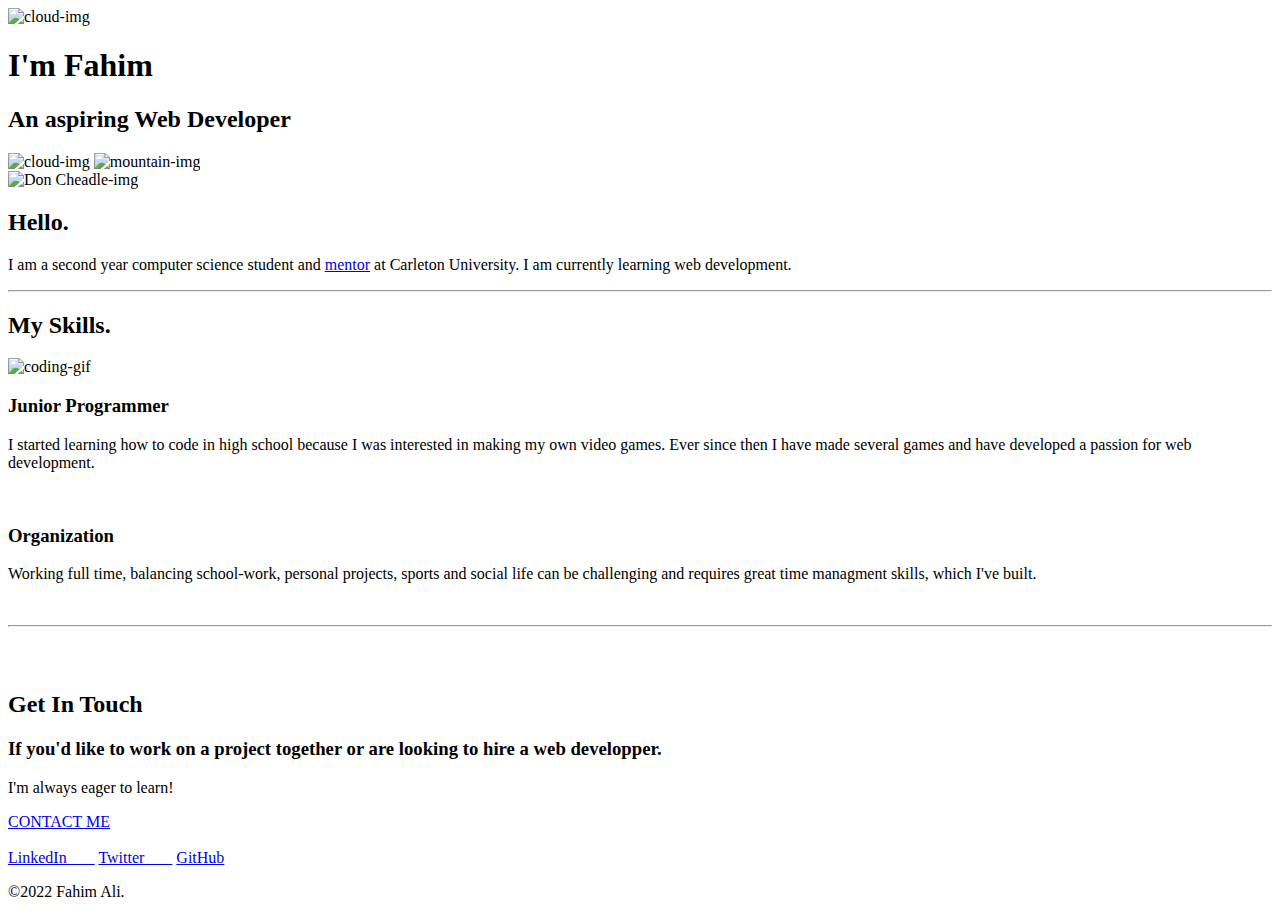
==== CSS - My Site/index.html @ 292a2800 "website- CSS and HTML" ====
<!DOCTYPE html>
<html lang="en" dir="ltr">
  <head>
    <meta charset="utf-8">
    <title>Fahim Ali</title>
    <link rel="stylesheet" href="C:\Users\fahim\Documents\Web development\CSS - My Site\css\styles.css">
    <link rel="icon" href="favicon.ico">
    <link rel="preconnect" href="https://fonts.googleapis.com"><link rel="preconnect" href="https://fonts.gstatic.com" crossorigin><link href="https://fonts.googleapis.com/css2?family=Merriweather&family=Montserrat&family=Sacramento&display=swap" rel="stylesheet">
  </head>
  <body>
    <div class="top-container">
      <img class = "top-cloud" src="C:\Users\fahim\Documents\Web development\CSS - My Site\images\cloud.png" alt="cloud-img">
      <h1>I'm Fahim</h1>
      <h2 >An aspiring <span class = "web">Web</span> Developer</h2>
      <img class= "bottom-cloud" src="C:\Users\fahim\Documents\Web development\CSS - My Site\images\cloud.png" alt="cloud-img">
      <img src="C:\Users\fahim\Documents\Web development\CSS - My Site\images\mountain.png" alt="mountain-img">
    </div>

    <div class="middle-container">
      <div class="profile">
        <img class = "circular" src="https://m.media-amazon.com/images/M/MV5BNDMxNDM3MzY5N15BMl5BanBnXkFtZTcwMjkzOTY4MQ@@._V1_UY264_CR14,0,178,264_AL_.jpg" alt="Don Cheadle-img">
        <h2>Hello.</h2>
        <p class = "intro">I am a second year computer science student and <a href="https://sssc.carleton.ca/mentor/fahim"> mentor</a> at Carleton University. I am currently learning web development.</p>
      </div>
      <hr>
      <div class="skills">
        <h2>My Skills.</h2>
        <div class="skill-row">
          <img class="circular programming-img" src="https://media0.giphy.com/media/qgQUggAC3Pfv687qPC/giphy.gif?cid=ecf05e47bhyo5qmhn0kt7eobqgqe29g882jc502qt652wsgo&rid=giphy.gif&ct=g" alt="coding-gif">
          <h3>Junior Programmer</h3>
          <p>I started learning how to code in high school because I was interested in making my own video games. Ever since then I have made several games and have developed a passion for web development.</p>
        </div>
        <div class="skill-row">
          <img class="circular organization-img" src="https://cdn-icons-png.flaticon.com/512/3300/3300090.png" alt="">
          <h3>Organization</h3>
          <p class = "org-desc">Working full time, balancing school-work, personal projects, sports and social life can be challenging and requires great time managment skills, which I've built.</p>
          <br />
        </div>
      </div>
      <hr>
      <div class="contact-me">
        <br />
        <br />
        <h2>Get In Touch</h2>
        <h3>If you'd like to work on a project together or are looking to hire a web developper.</h3>
        <p class = "textAbove">I'm always eager to learn!</p>
        <a class="btn" href="mailto:fahimmuhebi252@gmail.com">CONTACT ME</a>
        <br />
        <br />
      </div>
    </div>


    <div class="bottom-container">
      <a class="footer-link" href="https://www.linkedin.com/in/fahim-ali-b55b441a1/">LinkedIn &emsp;&ensp;</a>
      <a class="footer-link" href="https://twitter.com/">Twitter &emsp;&ensp;</a>
      <a class="footer-link" href="https://github.com/Fahim091">GitHub</a>
      <p class = "owner">©2022 Fahim Ali.</p>
    </div>

  </body>
</html>
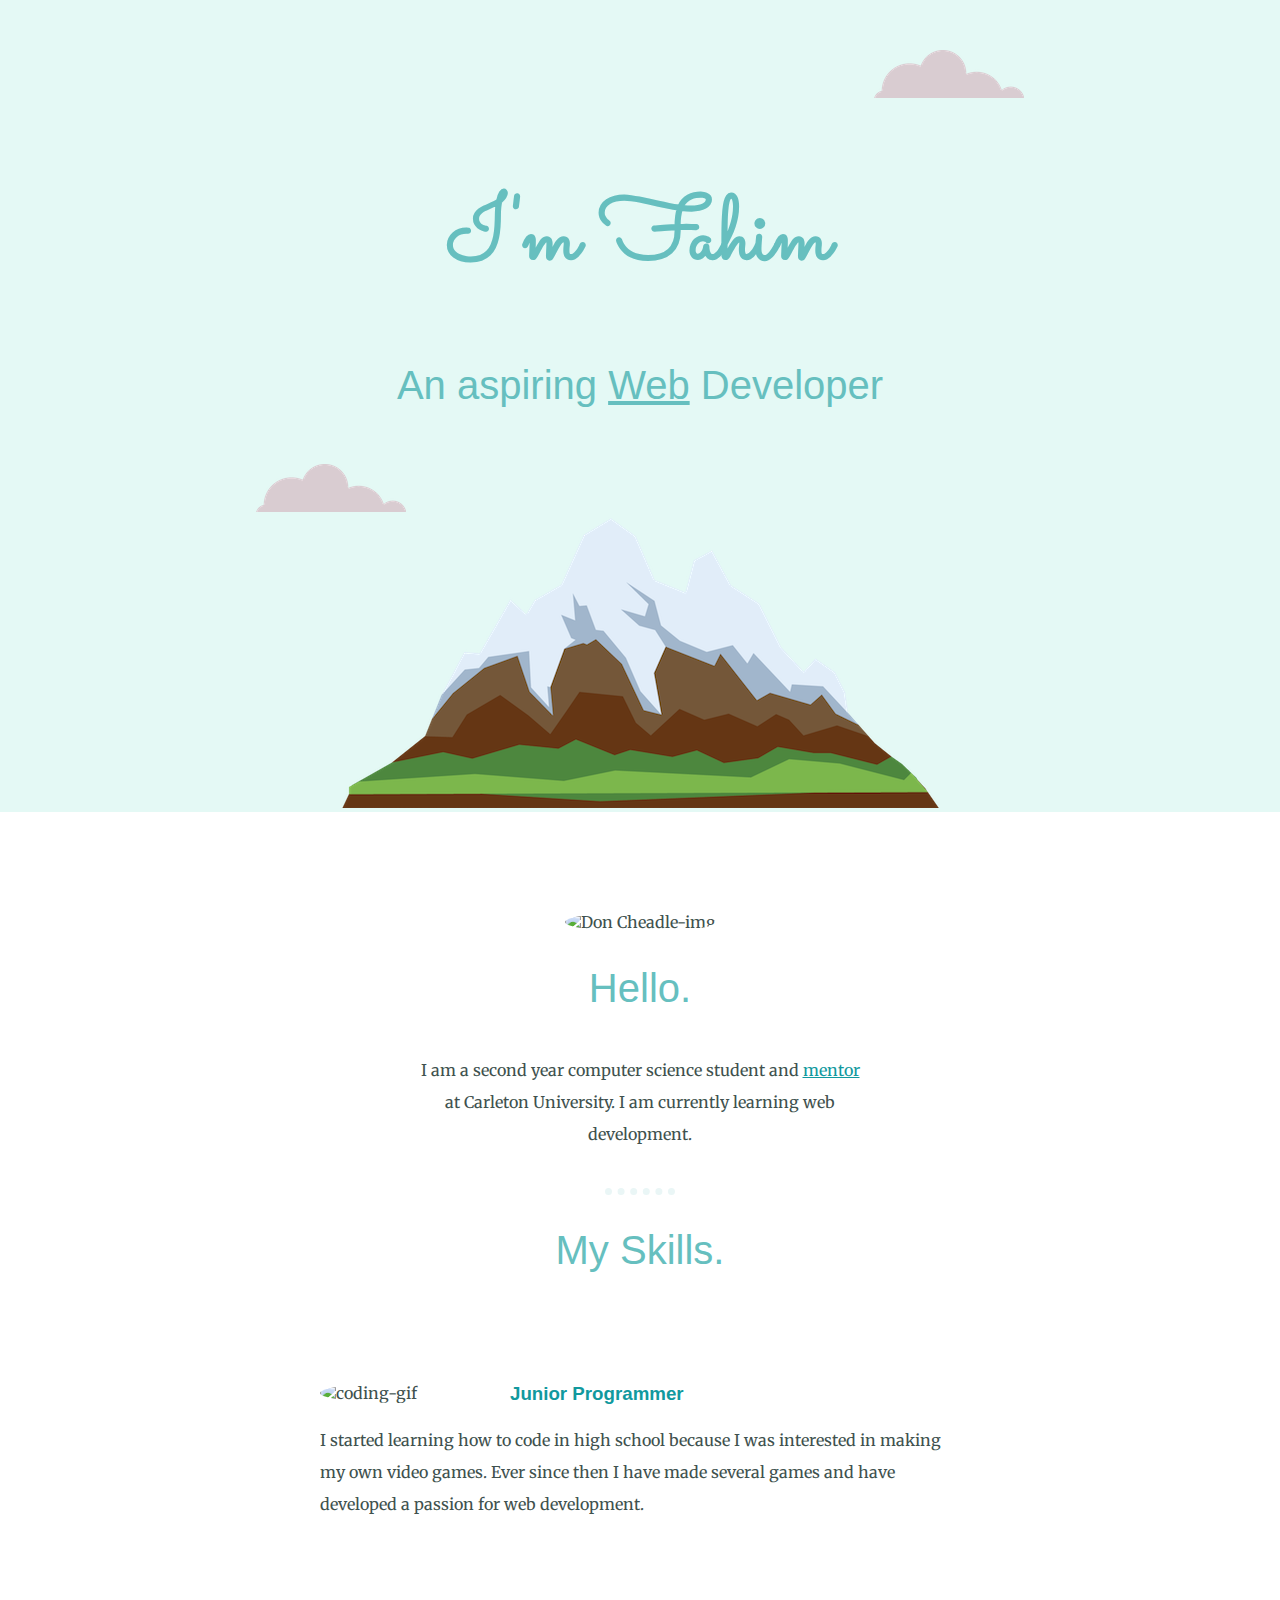
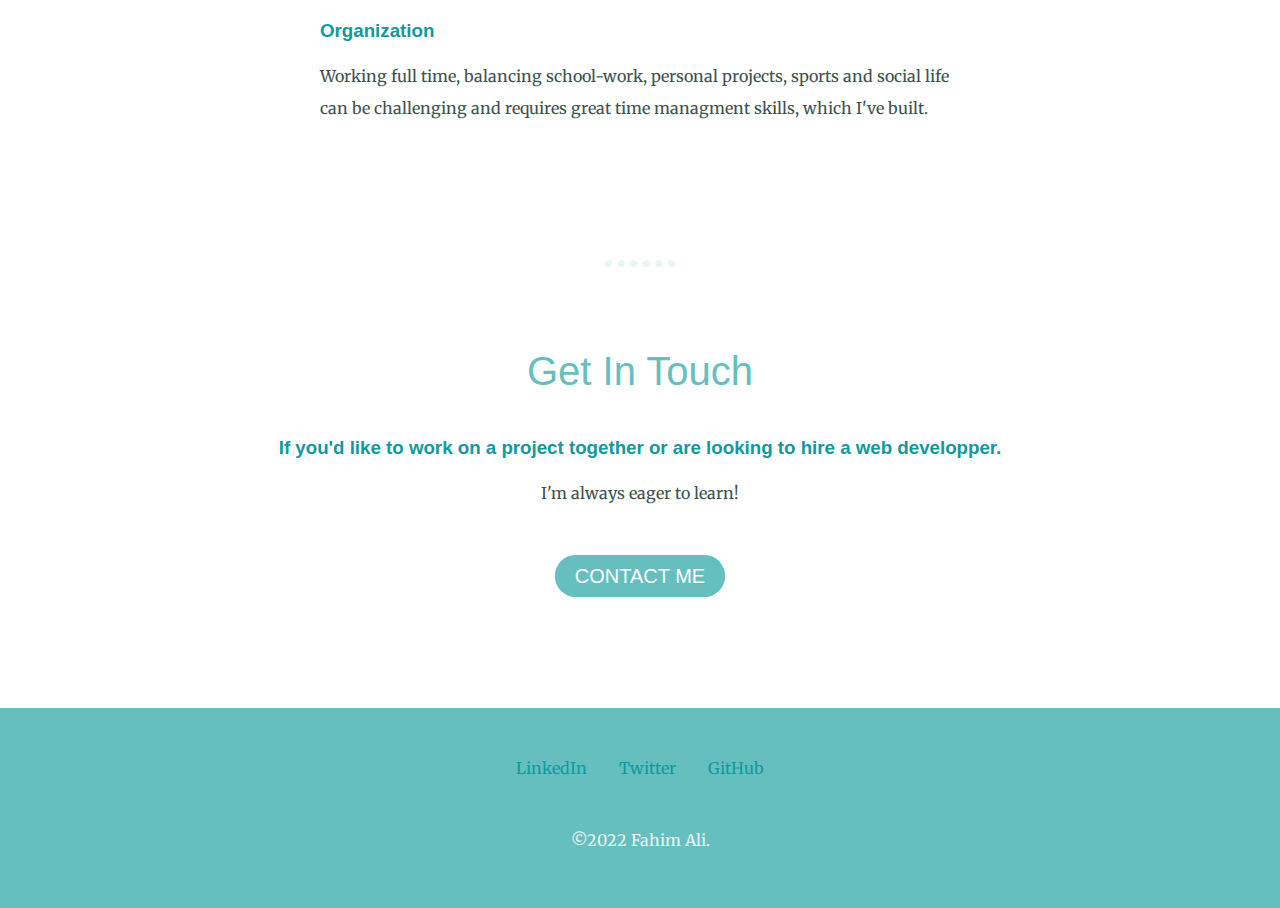
==== commit 6db94a9a: "image changes" ====
--- a/CSS - My Site/index.html
+++ b/CSS - My Site/index.html
@@ -3,17 +3,17 @@
   <head>
     <meta charset="utf-8">
     <title>Fahim Ali</title>
-    <link rel="stylesheet" href="C:\Users\fahim\Documents\Web development\CSS - My Site\css\styles.css">
+    <link rel="stylesheet" href="./css/styles.css">
     <link rel="icon" href="favicon.ico">
     <link rel="preconnect" href="https://fonts.googleapis.com"><link rel="preconnect" href="https://fonts.gstatic.com" crossorigin><link href="https://fonts.googleapis.com/css2?family=Merriweather&family=Montserrat&family=Sacramento&display=swap" rel="stylesheet">
   </head>
   <body>
     <div class="top-container">
-      <img class = "top-cloud" src="C:\Users\fahim\Documents\Web development\CSS - My Site\images\cloud.png" alt="cloud-img">
+      <img class = "top-cloud" src="./images/cloud.png" alt="cloud-img">
       <h1>I'm Fahim</h1>
       <h2 >An aspiring <span class = "web">Web</span> Developer</h2>
-      <img class= "bottom-cloud" src="C:\Users\fahim\Documents\Web development\CSS - My Site\images\cloud.png" alt="cloud-img">
-      <img src="C:\Users\fahim\Documents\Web development\CSS - My Site\images\mountain.png" alt="mountain-img">
+      <img class= "bottom-cloud" src="./images/cloud.png" alt="cloud-img">
+      <img src="./images/mountain.png" alt="mountain-img">
     </div>
 
     <div class="middle-container">
--- a/CSS - My Site/css/styles.css
+++ b/CSS - My Site/css/styles.css
@@ -0,0 +1,151 @@
+body {
+  background-color: white;
+  margin: 0;
+  text-align: center;
+  font-family: 'Merriweather', serif;
+  color: #40514E;
+}
+
+h1 {
+  margin: 50px auto 0 auto;
+  font-size: 5.625rem;
+  font-family: 'Sacramento', cursive;
+  color: #66BFBF;
+  line-height: 2;
+}
+
+h2 {
+  font-family: 'Monsterrat', sans-serif;
+  font-size: 2.5rem;
+  color: #66BFBF;
+  font-weight: normal;
+  padding-bottom: 10px;
+}
+
+h3 {
+    font-family: 'Monsterrat', sans-serif;
+    color: #11999E;
+}
+
+a {
+  color: #11999E;
+}
+
+hr {
+  width: 70px;
+  border: 7px dotted;
+  border-style: none none dotted;
+  color: #EAF6F6;
+}
+
+p {
+  line-height: 2;
+}
+
+.btn {
+  background: #66BFBF;
+  background-image: -webkit-linear-gradient(top, #66BFBF, #66BFBF);
+  background-image: -moz-linear-gradient(top, #66BFBF, #66BFBF);
+  background-image: -ms-linear-gradient(top, #66BFBF, #66BFBF);
+  background-image: -o-linear-gradient(top, #66BFBF, #66BFBF);
+  background-image: linear-gradient(to bottom, #66BFBF, #66BFBF);
+  -webkit-border-radius: 28;
+  -moz-border-radius: 28;
+  border-radius: 28px;
+  font-family: Arial;
+  color: #ffffff;
+  font-size: 20px;
+  padding: 10px 20px 10px 20px;
+  text-decoration: none;
+}
+
+.btn:hover {
+  background: #3cb0fd;
+  background-image: -webkit-linear-gradient(top, #3cb0fd, #3498db);
+  background-image: -moz-linear-gradient(top, #3cb0fd, #3498db);
+  background-image: -ms-linear-gradient(top, #3cb0fd, #3498db);
+  background-image: -o-linear-gradient(top, #3cb0fd, #3498db);
+  background-image: linear-gradient(to bottom, #3cb0fd, #3498db);
+  text-decoration: none;
+}
+                          /*** Classes */
+.circular {
+  border-radius: 100%;
+}
+
+.top-container {
+  background-color: #E4F9F5;
+  padding-top: 100px;
+  position: relative;
+}
+
+
+.web {
+  text-decoration: underline;
+}
+
+.bottom-cloud {
+  position: absolute;
+  left: 20%;
+  bottom: 300px;
+}
+
+.top-cloud {
+  position: absolute;
+  right: 20%;
+  top: 50px;
+}
+
+.skill-row {
+  width: 50%;
+  margin: 100px auto 100px auto;
+  text-align: left;
+}
+
+.programming-img {
+  width: 25%;
+  float: left;
+  margin-right: 30px;
+}
+
+.organization-img {
+  width: 25%;
+  float: right;
+  margin-left: 30px;
+}
+
+.textAbove {
+  padding-bottom: 40px;
+}
+
+.bottom-container {
+  background-color: #66BFBF;
+  margin-bottom: 0;
+  height: 200px;
+}
+
+.middle-container {
+  margin: 100px 0;
+}
+
+.intro {
+  width: 35%;
+  margin: auto;
+  padding-bottom: 30px;
+}
+
+.footer-link {
+  position: relative;
+  top: 50px;
+  text-decoration: none;
+}
+
+.footer-link:hover {
+  color: #EAF6F6; 
+}
+
+.owner {
+  position: relative;
+  top: 80px;
+  color: #EAF6F6;
+}
